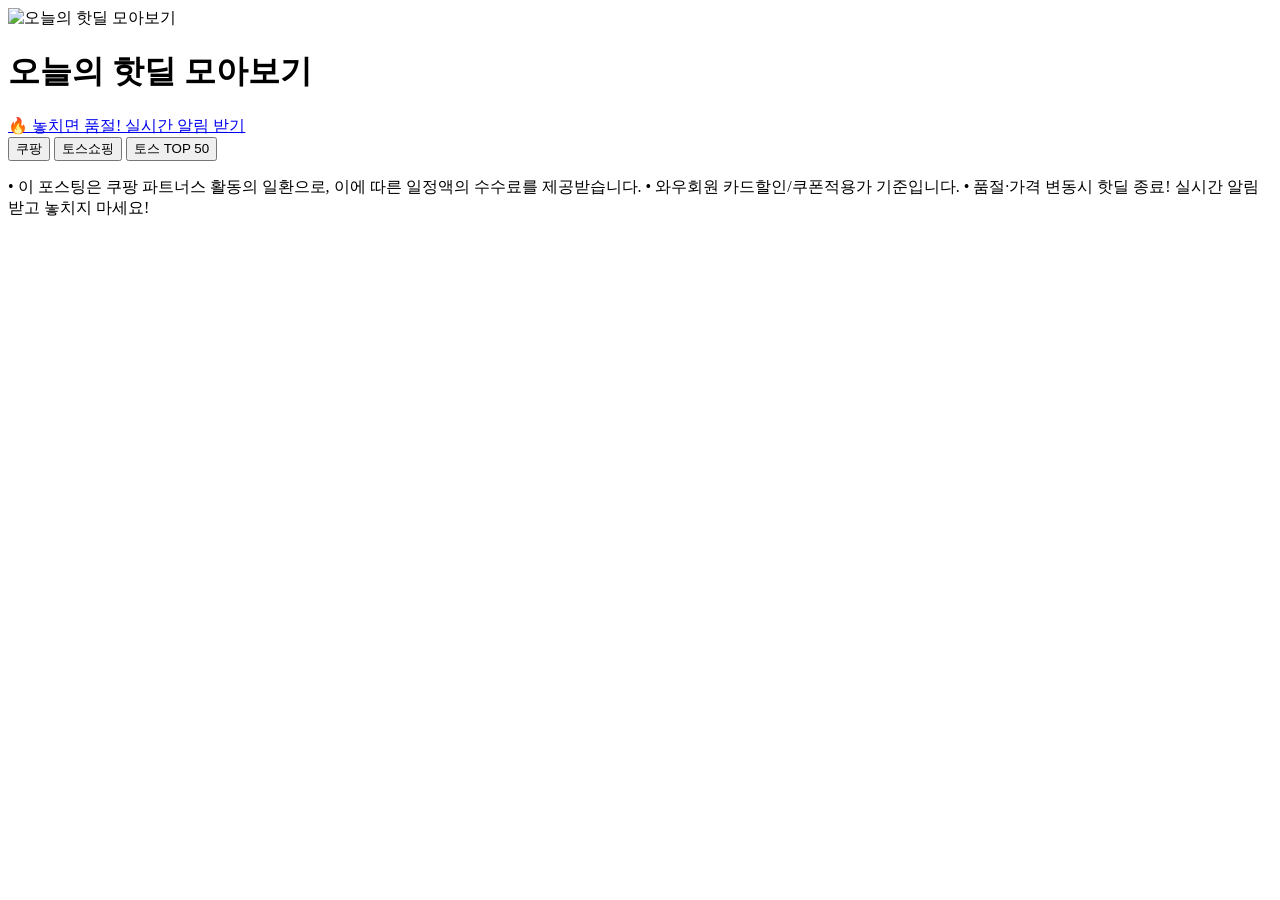
==== index.html @ 3bb95c25 "링크트리 사이트 초기 커밋" ====
<!DOCTYPE html>
<html lang="ko">
<head>
<meta charset="UTF-8" />
<meta name="viewport" content="width=device-width, initial-scale=1" />
<script>
  // 카카오톡 인앱 브라우저는 target="_blank"를 무시하고 같은 화면에서 이동시켜, 상품 링크를
  // 눌렀다 돌아오면 링크트리가 아니라 토스/쿠팡 중간 페이지가 남아있는 문제가 있음(인앱 브라우저
  // 자체의 제약, target=_blank로는 해결 불가). 카톡 안에서 열렸으면 즉시 외부 브라우저로 이동시켜
  // 우회 — 외부 브라우저에서는 상품 링크가 정상적으로 새 탭에서 열려 이 페이지가 그대로 유지됨.
  (function () {
    var ua = navigator.userAgent.toLowerCase();
    if (ua.indexOf("kakaotalk") === -1) return;
    var url = location.href;
    if (/iphone|ipad|ipod/.test(ua)) {
      location.href = "kakaotalk://web/openExternal?url=" + encodeURIComponent(url);
    } else {
      location.href = "intent://" + url.replace(/^https?:\/\//, "") + "#Intent;scheme=https;end";
    }
  })();
</script>
<title>🔥 오늘의 핫딜 모아보기 🔥</title>
<meta name="description" content="품절·가격 변동시 핫딜 종료!" />
<meta name="google-site-verification" content="6t9J30u7yTvOGZKe74WqyAVfSh2fBE6YAcp54XRtedM" />
<meta property="og:type" content="website" />
<meta property="og:title" content="🔥 오늘의 핫딜 모아보기 🔥" />
<meta property="og:description" content="품절·가격 변동시 핫딜 종료!" />
<meta property="og:url" content="https://hoootdeal.github.io/" />
<meta property="og:image" content="https://hoootdeal.github.io/images/og-image.jpg?v=3" />
<meta property="og:image:width" content="960" />
<meta property="og:image:height" content="504" />
<!-- style.css 수정 시마다 ?v= 뒤 숫자를 올려 브라우저 캐시 무효화 (별도 빌드 단계가 없는 정적 사이트라 수동 관리) -->
<link rel="stylesheet" href="style.css?v=12" />
</head>
<body>

<main>
  <div class="profile" id="profile"></div>

  <div id="openchat"></div>

  <div id="banners"></div>

  <div class="mall-tabs" id="mall-tabs"></div>
  <p class="mall-disclosure" id="mall-disclosure"></p>
  <p class="mall-updated-at" id="mall-updated-at"></p>
  <div id="products"></div>

  <p class="status" id="status" hidden>불러오는 중 문제가 발생했어요.</p>
</main>

<script>
  // 매번 다른 쿼리를 붙여 캐시를 우회한다 — GitHub Pages는 data.json에
  // `cache-control: max-age=600`을 붙이는데, 이 파일은 하루 종일 갱신되는 목록이라
  // 최대 10분 묵은 상품·랭킹이 보인다(2026-08-17: BEST50 안내 카톡을 받고 바로 연 사람에게
  // 어제 날짜가 보였다). 약 100KB짜리 한 번 더 받는 비용보다 최신성이 중요하다.
  fetch(`data.json?t=${Date.now()}`)
    .then((res) => res.json())
    .then(render)
    .catch(() => {
      document.getElementById("status").hidden = false;
    });

  // data.json의 상품명 등은 카카오톡 채팅 원문에서 그대로 파싱된 값이라(운영자가 직접
  // 입력하는 값이 아님) 악의적인 참여자가 "<img src=x onerror=...>" 같은 마크업을 상품명에
  // 섞어 넣으면 그대로 innerHTML에 꽂혀 실행될 수 있었다(저장형 XSS) — 텍스트로 렌더링하는
  // 모든 사용자 유래 필드는 이 함수로 이스케이프한다.
  function escapeHtml(str) {
    return String(str ?? "").replace(/[&<>"']/g, (c) => (
      { "&": "&amp;", "<": "&lt;", ">": "&gt;", '"': "&quot;", "'": "&#39;" }[c]
    ));
  }

  // escapeHtml()은 HTML 특수문자만 막을 뿐 href/src에 들어가는 URL 스킴(javascript: 등)은
  // 막지 못한다 — data.json 값이 전부 외부(쿠팡/토스) 스크래핑 출처라 신뢰할 수 없는 입력으로
  // 취급해야 하므로, http(s):// 또는 프로토콜-상대(//)로 시작하는 값만 통과시키고 그 외(빈
  // 문자열 포함)는 빈 문자열로 치환한다(2026-07-24 전체 프로젝트 감사 중 발견, TW90 XSS
  // 수정의 잔여 갭). href/src에 쓸 때도 escapeHtml과 함께 적용해 속성 탈출까지 방어한다.
  function sanitizeUrl(url) {
    const s = String(url ?? "").trim();
    if (/^(https?:)?\/\//i.test(s)) return s; // 절대경로/프로토콜 상대경로
    if (/^[a-zA-Z][a-zA-Z0-9+.-]*:/.test(s)) return ""; // javascript:/data: 등 위험 스킴 차단
    return s; // 스킴 없는 상대경로("images/profile.jpg" 등, 프로필 아바타 전용)는 안전하므로 허용
  }


  function formatRelativeTime(ts) {
    const diffMin = (Date.now() / 1000 - ts) / 60;
    if (diffMin < 1) return "방금";
    if (diffMin < 60) return `${Math.floor(diffMin)}분 전`;
    const diffHour = diffMin / 60;
    if (diffHour < 24) return `${Math.floor(diffHour)}시간 전`;
    return `${Math.floor(diffHour / 24)}일 전`;
  }

  // 랭킹 탭의 "갱신 시각" 한 줄용 날짜("2026.08.17"). 시:분까지 적으면 "어제 21:35"처럼
  // 지난 시각이 그대로 드러나는데, 갱신이 하루 1회라 날짜 단위 표기가 실제 갱신 주기와도 맞는다
  // (2026-08-17 사용자 확정). 상대시간을 쓰지 않는 이유는 renderMall()의 주석 참조.
  // epoch(초)를 브라우저 로컬 타임존으로 찍는다 — 방문자가 사실상 전부 국내(KST)라
  // data.json을 쓰는 서버와 같은 날짜가 된다.
  function formatSyncedAt(ts) {
    const d = new Date(ts * 1000);
    const pad = (n) => String(n).padStart(2, "0");
    return `${d.getFullYear()}.${pad(d.getMonth() + 1)}.${pad(d.getDate())}`;
  }

  function render(data) {
    if (data.theme?.accent) {
      document.documentElement.style.setProperty("--accent", data.theme.accent);
    }

    const p = data.profile ?? {};
    document.getElementById("profile").innerHTML = `
      ${
        p.avatar
          ? `<div class="profile-avatar"><img src="${escapeHtml(sanitizeUrl(p.avatar))}" alt="${escapeHtml(p.name)}" /></div>`
          : ""
      }
      <div class="profile-text">
        <h1>${escapeHtml(p.name)}${p.bio ? ` | ${escapeHtml(p.bio)}` : ""}</h1>
      </div>
    `;

    // 오픈채팅방 공지/고정메시지에만 "?src=oc"가 붙은 링크를 걸어두면, 그 채팅방 안에서
    // 들어온 방문자에게는 "이미 있는 채팅방 참여" 버튼을 다시 보여주지 않는다. 그 외
    // 경로(인스타 프로필 등)는 표식 없는 기본 URL을 쓰므로 버튼이 그대로 노출된다.
    const fromOpenChat = new URLSearchParams(location.search).get("src") === "oc";
    const oc = data.openChat ?? {};
    document.getElementById("openchat").innerHTML =
      oc.url && !fromOpenChat
        ? `
        <a class="openchat-button" href="${escapeHtml(sanitizeUrl(oc.url))}" target="_blank" rel="noopener">
          ${escapeHtml(oc.icon ?? "💬")} ${escapeHtml(oc.title ?? "오픈채팅방 참여하기")}
        </a>
      `
        : "";

    document.getElementById("banners").innerHTML = `
      <div class="banner-list">
        ${(data.banners ?? [])
          .map(
            (banner, i) => `
              <a class="banner-card banner-c${(i % 3) + 1}" href="${escapeHtml(sanitizeUrl(banner.url))}" target="_blank" rel="noopener">
                <strong>${escapeHtml(banner.title)}</strong>
                <small>${escapeHtml(banner.description)}</small>
              </a>
            `
          )
          .join("")}
      </div>
    `;

    const malls = data.malls ?? [];

    // ?mall=toss 같은 쿼리 파라미터로 특정 몰 탭을 바로 열 수 있게 함(탭별 공유 링크 지원).
    // 파라미터 값은 화면에 그리지 않고 malls 배열의 id와 정확히 일치하는지 찾는 용도로만 쓰므로
    // 렌더링 경로로 노출되지 않는다. 일치하는 게 없으면 기존처럼 malls[0]로 폴백.
    const requestedMallId = new URLSearchParams(location.search).get("mall");
    const initialMall = malls.find((m) => m.id === requestedMallId) ?? malls[0];

    document.getElementById("mall-tabs").innerHTML = malls
      .map(
        (mall) => `
          <button class="mall-tab-btn${mall === initialMall ? " active" : ""}" data-mall="${escapeHtml(mall.id)}">
            ${escapeHtml(mall.name)}
          </button>
        `
      )
      .join("");

    document.getElementById("mall-tabs").addEventListener("click", (e) => {
      const btn = e.target.closest(".mall-tab-btn");
      if (!btn) return;
      document
        .querySelectorAll(".mall-tab-btn")
        .forEach((b) => b.classList.toggle("active", b === btn));
      renderMall(malls.find((m) => m.id === btn.dataset.mall));
    });

    function renderMall(mall) {
      if (!mall) return;
      document.getElementById("mall-disclosure").textContent = mall.disclosure ?? "";

      // 랭킹 탭(BEST50)은 카드마다 상대시간 배지를 붙이지 않고(아래) 목록 위에 마지막 갱신
      // 시각 한 줄만 둔다. 카드 배지가 쓰던 `_ts`는 "그 상품이 랭킹에 처음 진입한 시각"이라
      // 순위와 무관한 값이고, 오래 랭킹에 머문 인기 상품일수록 "6일 전"으로 낡아 보여
      // 실시간 랭킹이 아닌 것처럼 읽혔다. 갱신 시각은 매 사이클 새로 찍히는
      // `_last_synced_ts`의 최댓값 — 같은 사이클에서 쓰인 값이라 사실상 전부 동일하지만,
      // 이전 사이클 잔여 항목이 섞여도 "가장 최근 갱신"이 나오도록 최댓값을 쓴다.
      const syncedTs = (mall.products ?? []).reduce(
        (max, p) =>
          p._rank != null && typeof p._last_synced_ts === "number"
            ? Math.max(max, p._last_synced_ts)
            : max,
        0
      );
      document.getElementById("mall-updated-at").textContent =
        syncedTs > 0 ? `🕒 ${formatSyncedAt(syncedTs)} 기준` : "";

      // 2단 카드 격자가 아니라 1열 리스트로 그린다(2026-08-17 개편) — 상품명이
      // "산해직송 파김치, 1kg, 1개"처럼 긴 식품·생활용품 위주라 격자에서는 늘 잘렸다.
      // 행 전체가 링크다(격자에선 이미지만 링크였다) — 리스트에서는 이름·가격까지
      // 눌러지는 게 자연스럽고 모바일 탭 타깃도 커진다.
      document.getElementById("products").innerHTML = `
        <div class="products-list">
          ${(mall.products ?? [])
            .map((product) => {
              // 순위 숫자는 랭킹 탭(_rank 보유)에만 붙는다 — 카톡 발행분 탭에는 순위 개념이 없다.
              // 숫자로 강제 변환하고 **1 이상**만 통과시킨다: data.json은 외부(토스) 응답에서
              // 온 값이라 문자열("3")·이상값("abc")·0·음수가 들어올 수 있는데, 그대로 그리면
              // "0위" 행이 생기고 `rank <= 3` 판정에도 걸려 1~3위 강조까지 받는다.
              const rank = Number(product._rank);
              const hasRank = Number.isFinite(rank) && rank >= 1;
              // sanitizeUrl()이 막은 URL은 빈 문자열이 된다. 그걸 그대로 href에 넣으면
              // "현재 페이지로 이동"하는 링크가 되는데, 행 전체가 링크인 지금 구조에서는
              // 오탭 한 번에 페이지가 새로고침된다 — href 자체를 빼서 클릭되지 않게 한다.
              const href = sanitizeUrl(product.url);
              // 빈 src는 브라우저가 문서 URL을 이미지로 요청하게 만든다(HTML을 이미지로
              // 받아 깨진 그림 + 불필요한 요청). 파이프라인이 쓰는 것과 같은 플레이스홀더로 대체.
              const image = sanitizeUrl(product.image) || "images/placeholder.svg";
              return `
              <a class="product-row${hasRank && rank <= 3 ? " product-row-top" : ""}"
                 ${href ? `href="${escapeHtml(href)}" target="_blank" rel="noopener"` : ""}>
                ${hasRank ? `<span class="product-rank">${rank}</span>` : ""}
                <img src="${escapeHtml(image)}" alt="" loading="lazy" referrerpolicy="no-referrer" />
                <span class="product-info">
                  <span class="product-name">${escapeHtml(product.name)}</span>
                  <span class="product-price-row">
                    ${
                      product.discount_rate != null
                        ? `<span class="product-discount">${escapeHtml(product.discount_rate)}%</span>`
                        : ""
                    }
                    <span class="product-price">${escapeHtml(product.price)}</span>
                    ${
                      // 랭킹 항목(_rank 보유)은 제외 — 여기 쓰이는 `_ts`가 랭킹 진입 시각이라
                      // 순위와 무관하고, 대신 목록 위 갱신 일자 한 줄로 대체했다(위 주석 참조).
                      product._rank == null && product.priceAt
                        ? `<span class="product-price-at">${formatRelativeTime(product._ts)}</span>`
                        : ""
                    }
                  </span>
                </span>
              </a>
            `;
            })
            .join("")}
        </div>
      `;
    }

    renderMall(initialMall);
  }
</script>

</body>
</html>
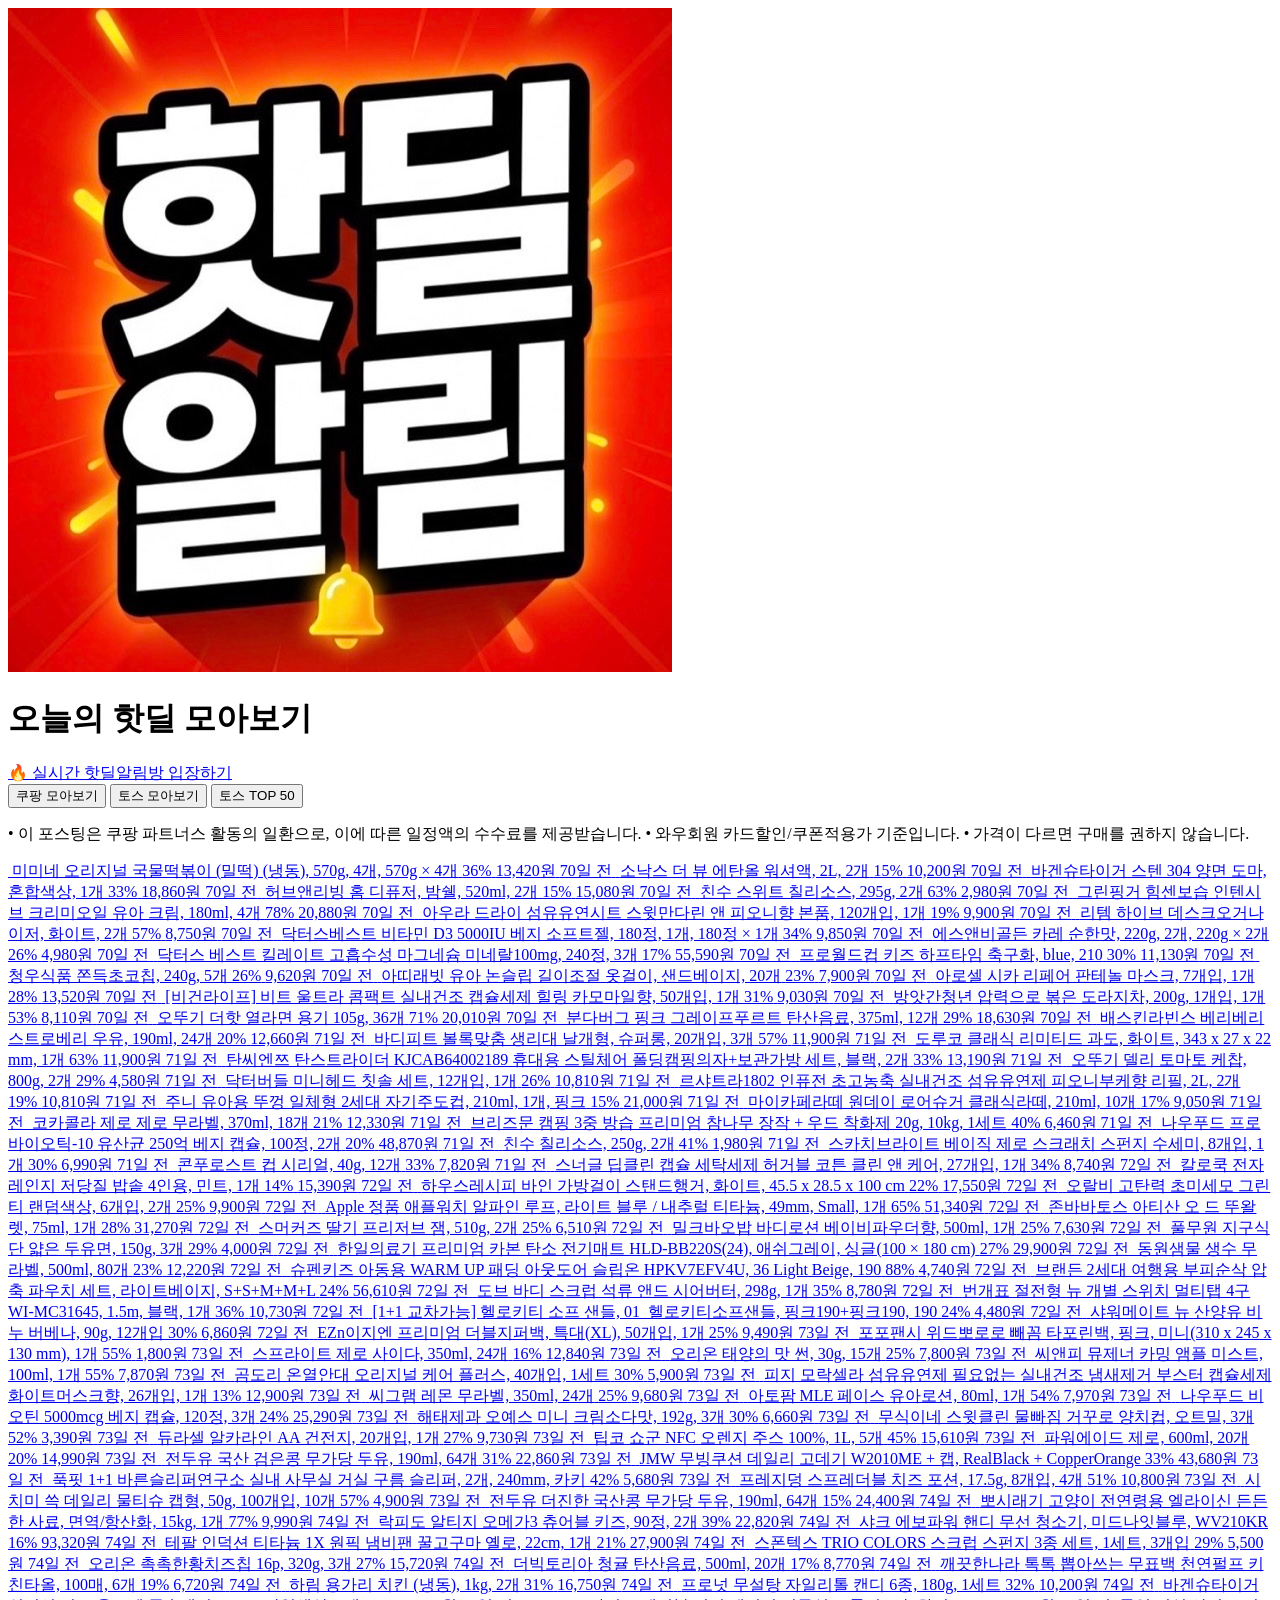
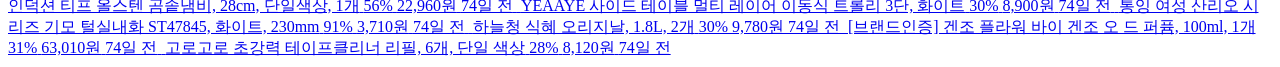
==== commit 79981e50: "토스 링크는 같은 탭에서 열기 — 앱 전환 후 빈 탭(about:blank) 남는 문제 Co-Authored-By: Claude Opus 5.5 <noreply@anthropic." ====
--- a/index.html
+++ b/index.html
@@ -83,6 +83,12 @@
     return s; // 스킴 없는 상대경로("images/profile.jpg" 등, 프로필 아바타 전용)는 안전하므로 허용
   }
 
+  // 토스 링크는 토스 앱으로 넘어가는데, 새 탭에서 열면 앱으로 넘어간 뒤 빈 탭(about:blank)이
+  // 남아 돌아왔을 때 링크트리가 아니라 빈 화면이 보인다 — 토스만 지금 탭에서 연다.
+  function isTossUrl(url) {
+    return /^https:\/\/([a-z0-9-]+\.)*toss\.(im|shopping)\//i.test(String(url ?? ""));
+  }
+
 
   function formatRelativeTime(ts) {
     const diffMin = (Date.now() / 1000 - ts) / 60;
@@ -220,7 +226,7 @@
               const image = sanitizeUrl(product.image) || "images/placeholder.svg";
               return `
               <a class="product-row${hasRank && rank <= 3 ? " product-row-top" : ""}"
-                 ${href ? `href="${escapeHtml(href)}" target="_blank" rel="noopener"` : ""}>
+                 ${href ? `href="${escapeHtml(href)}"${isTossUrl(href) ? "" : ` target="_blank" rel="noopener"`}` : ""}>
                 ${hasRank ? `<span class="product-rank">${rank}</span>` : ""}
                 <img src="${escapeHtml(image)}" alt="" loading="lazy" referrerpolicy="no-referrer" />
                 <span class="product-info">
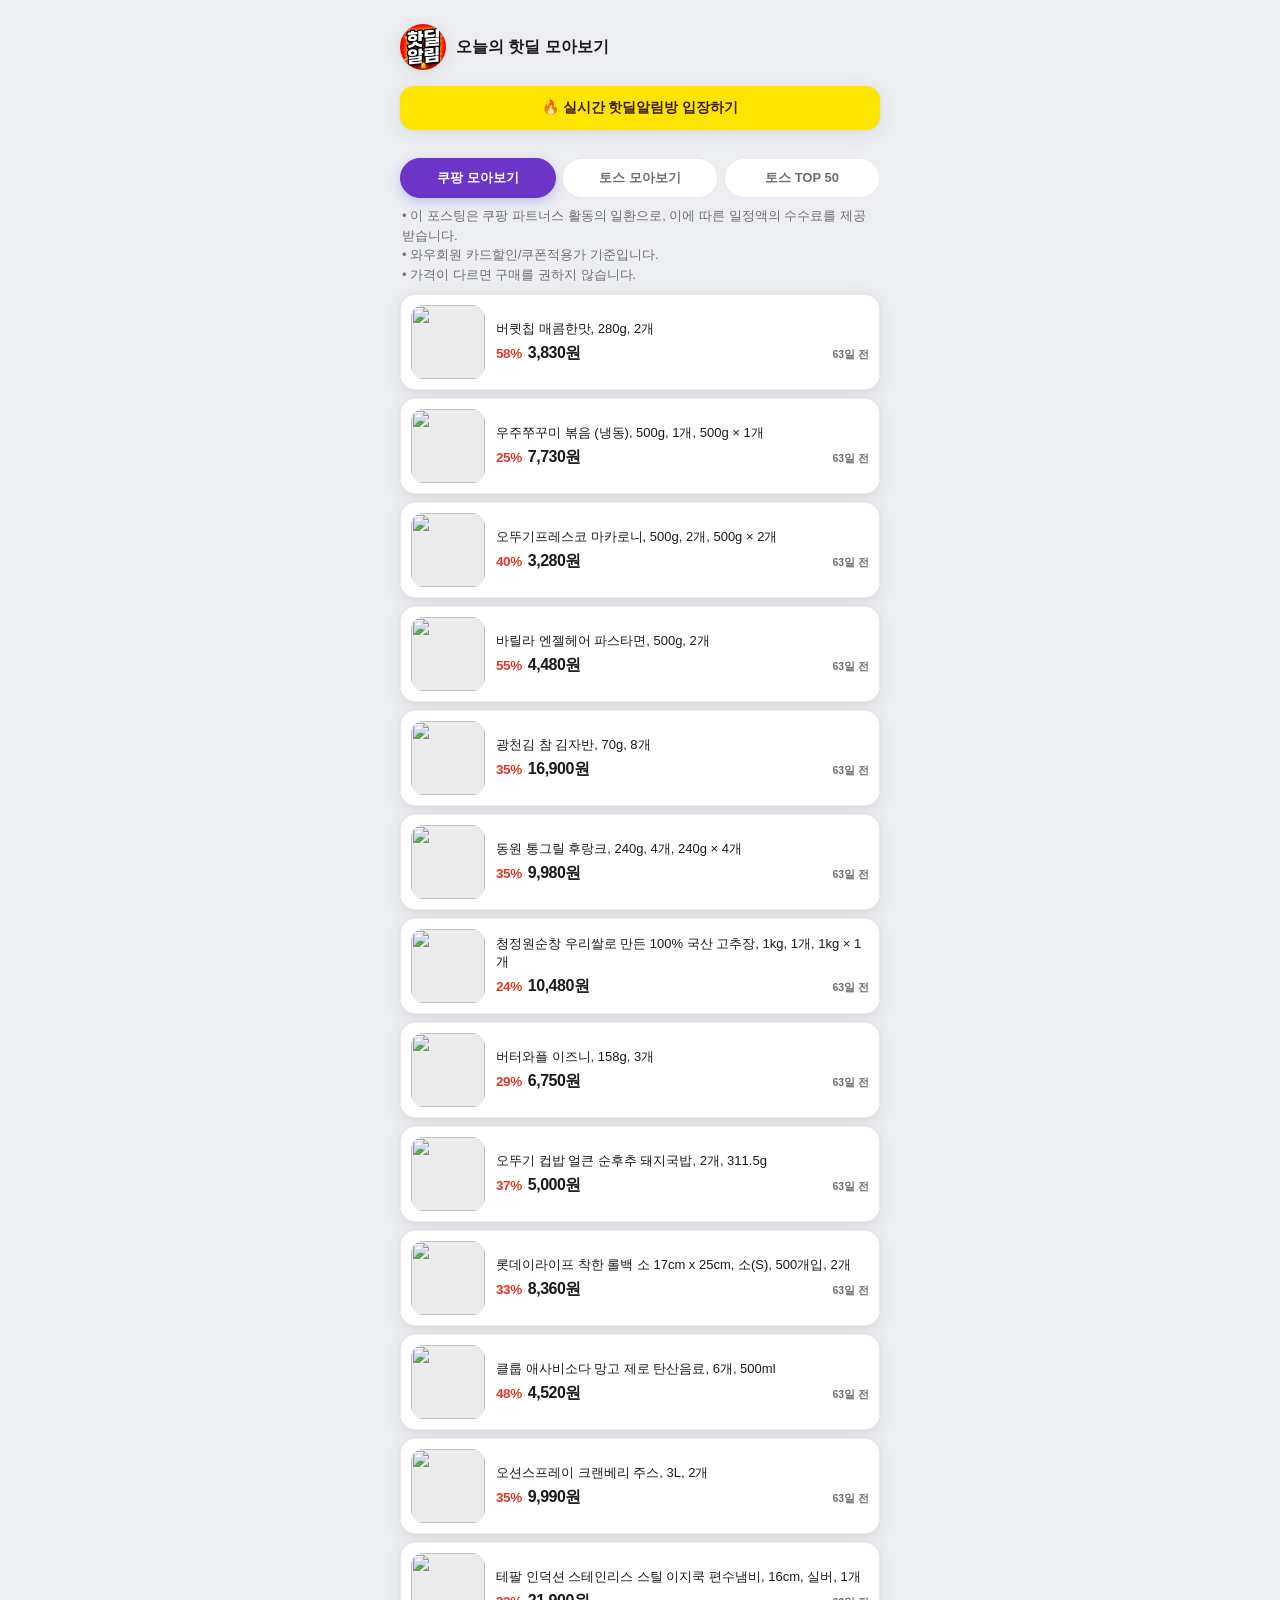
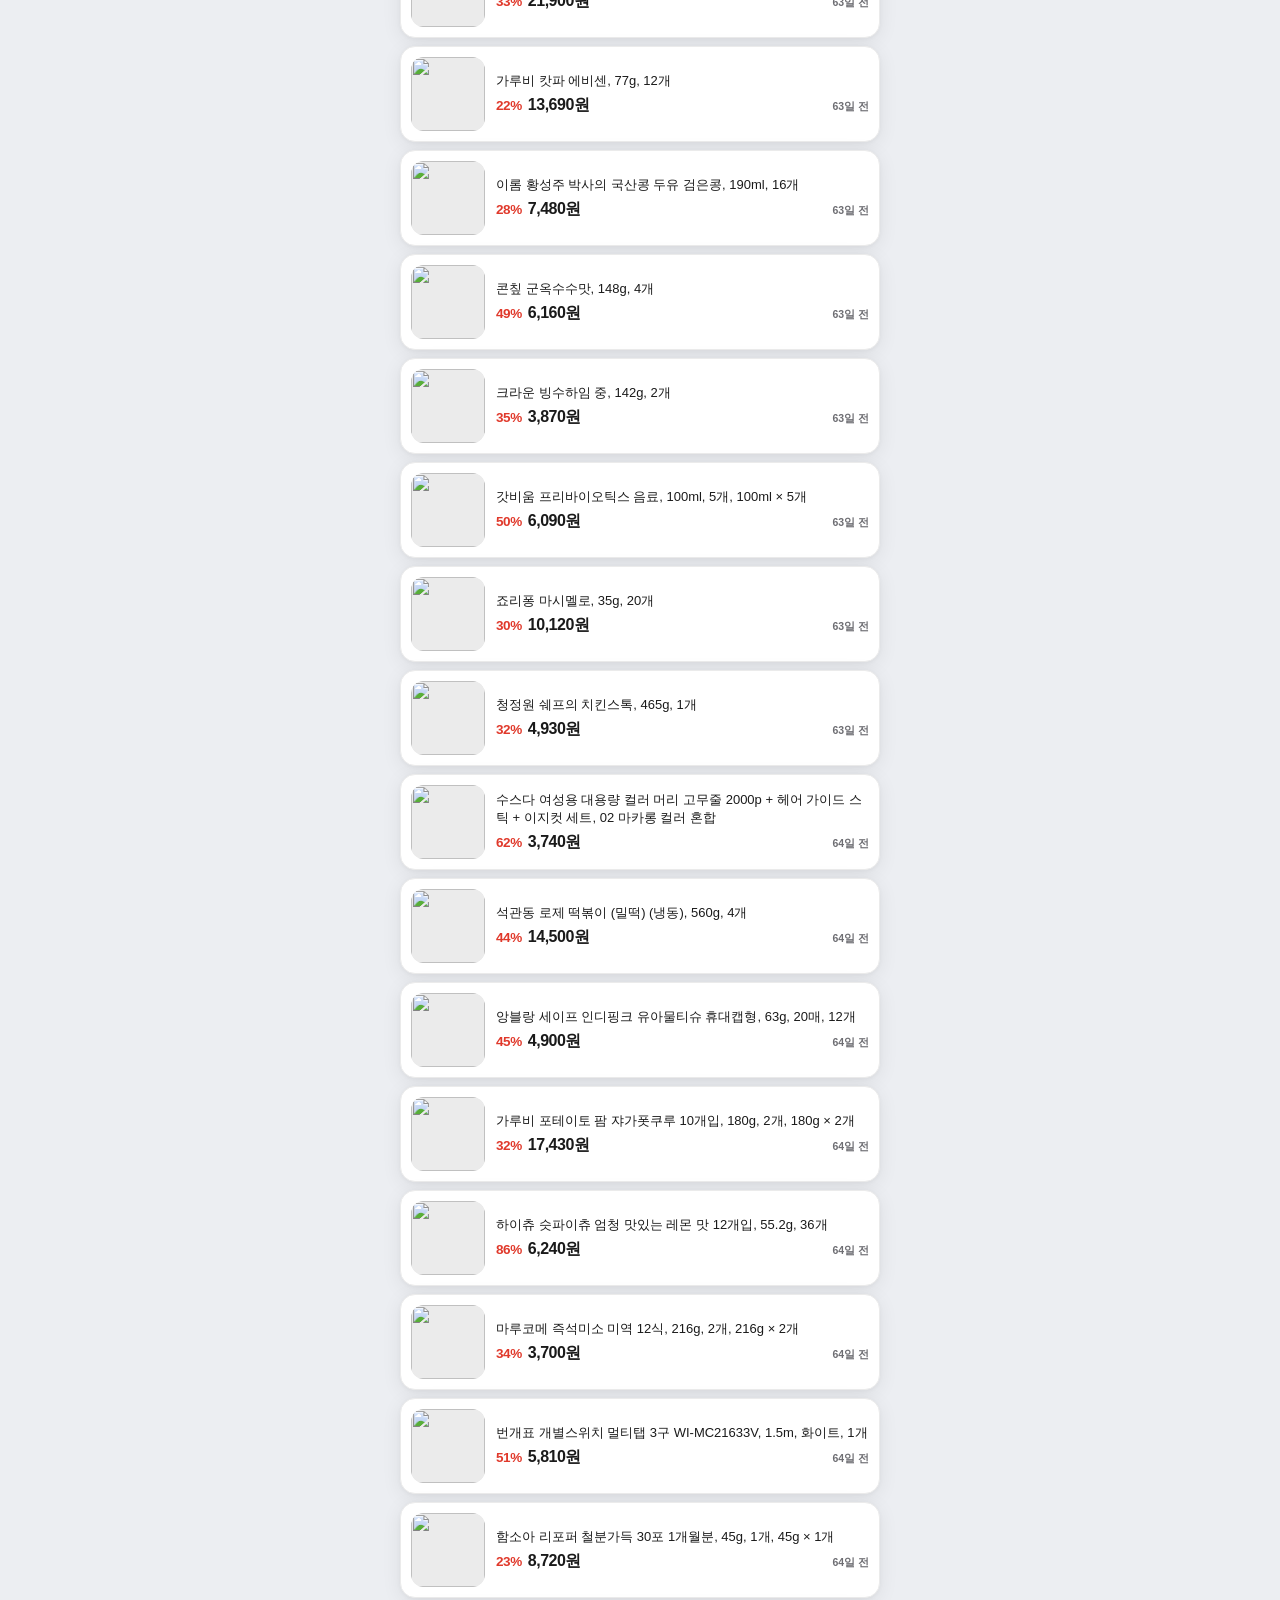
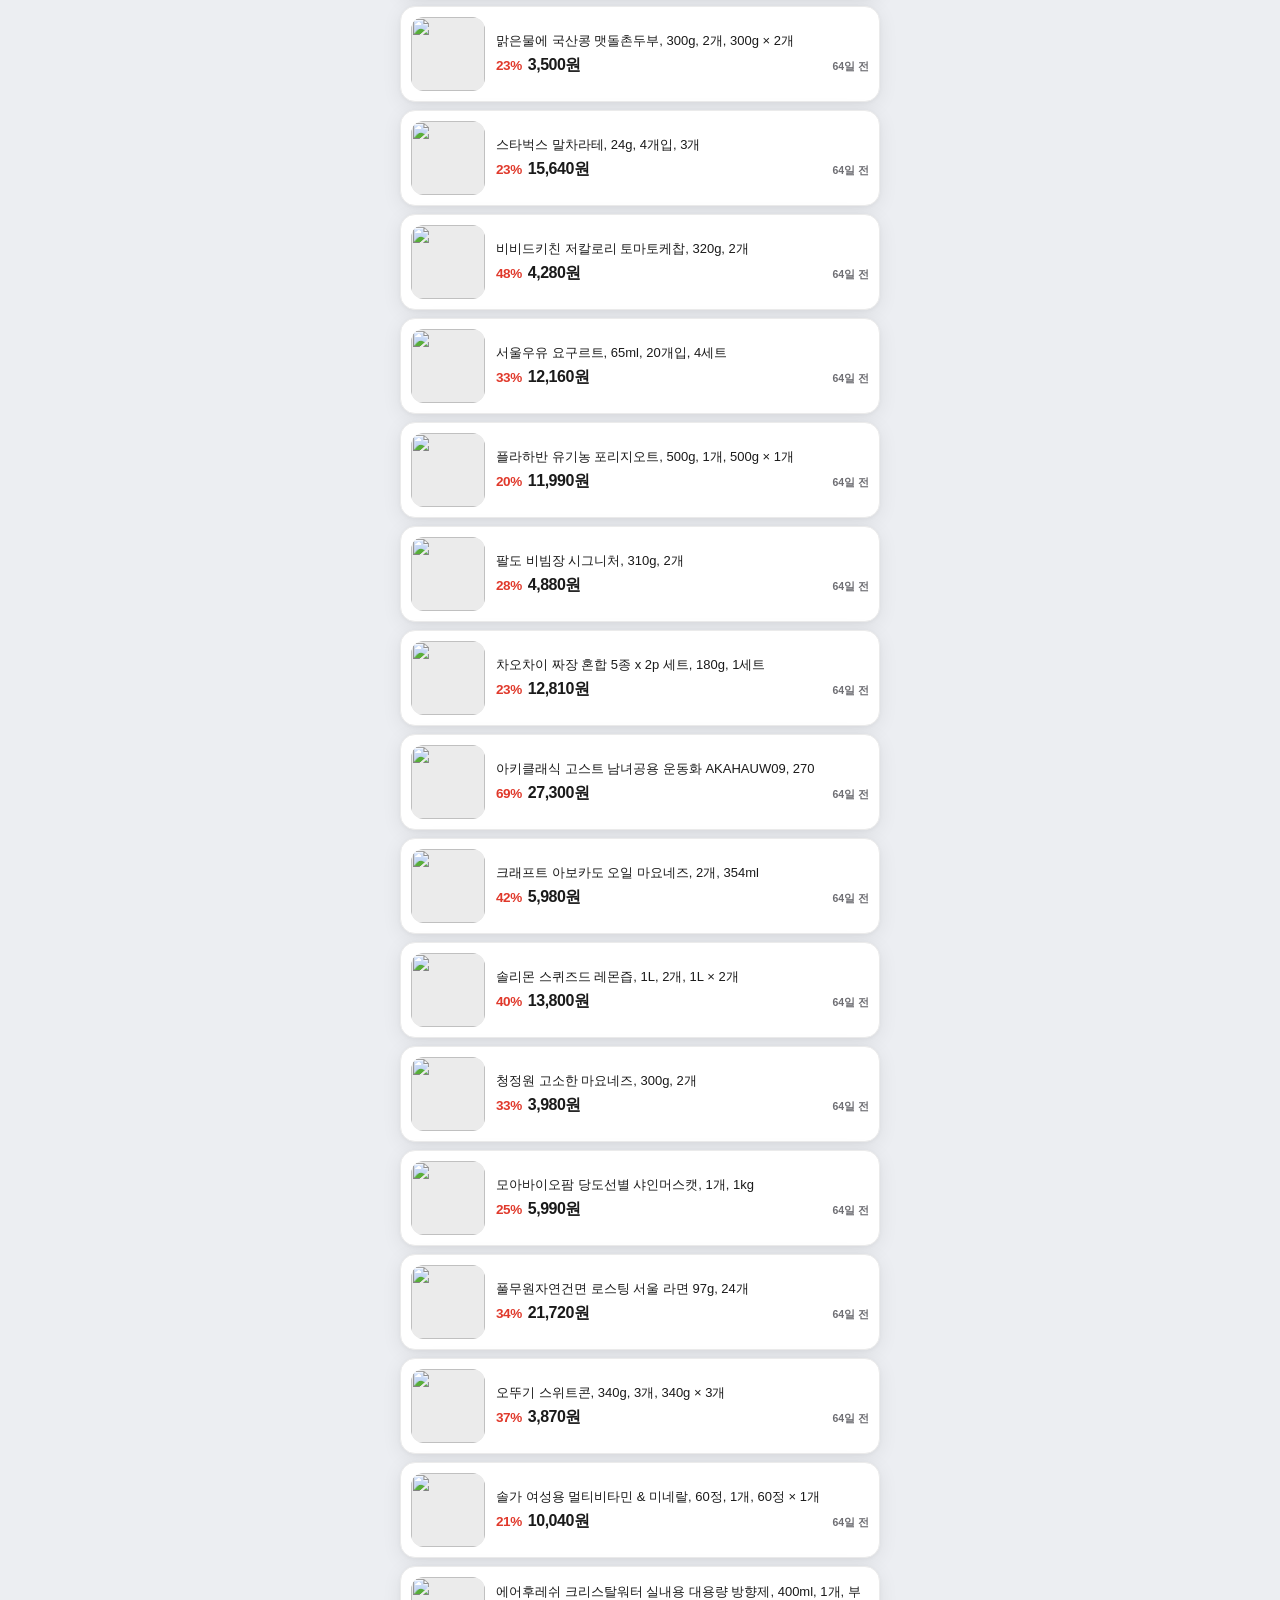
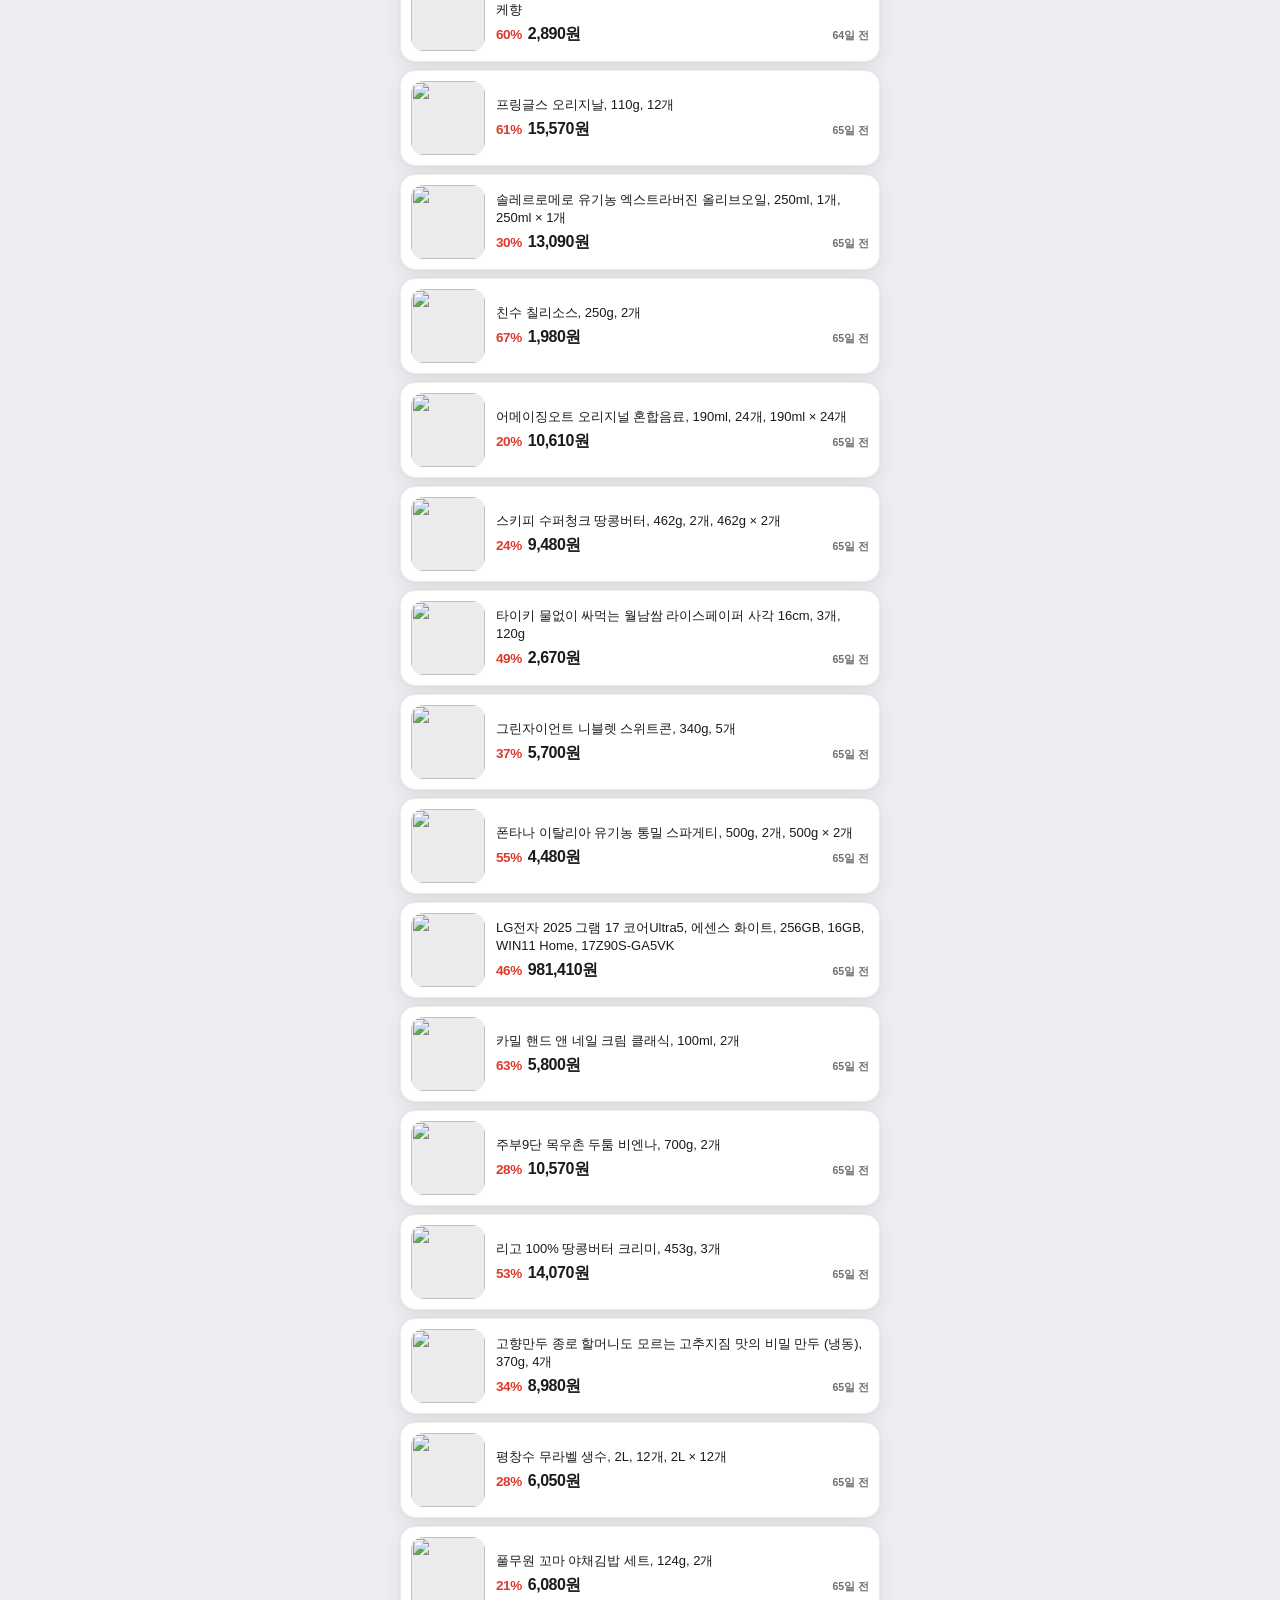
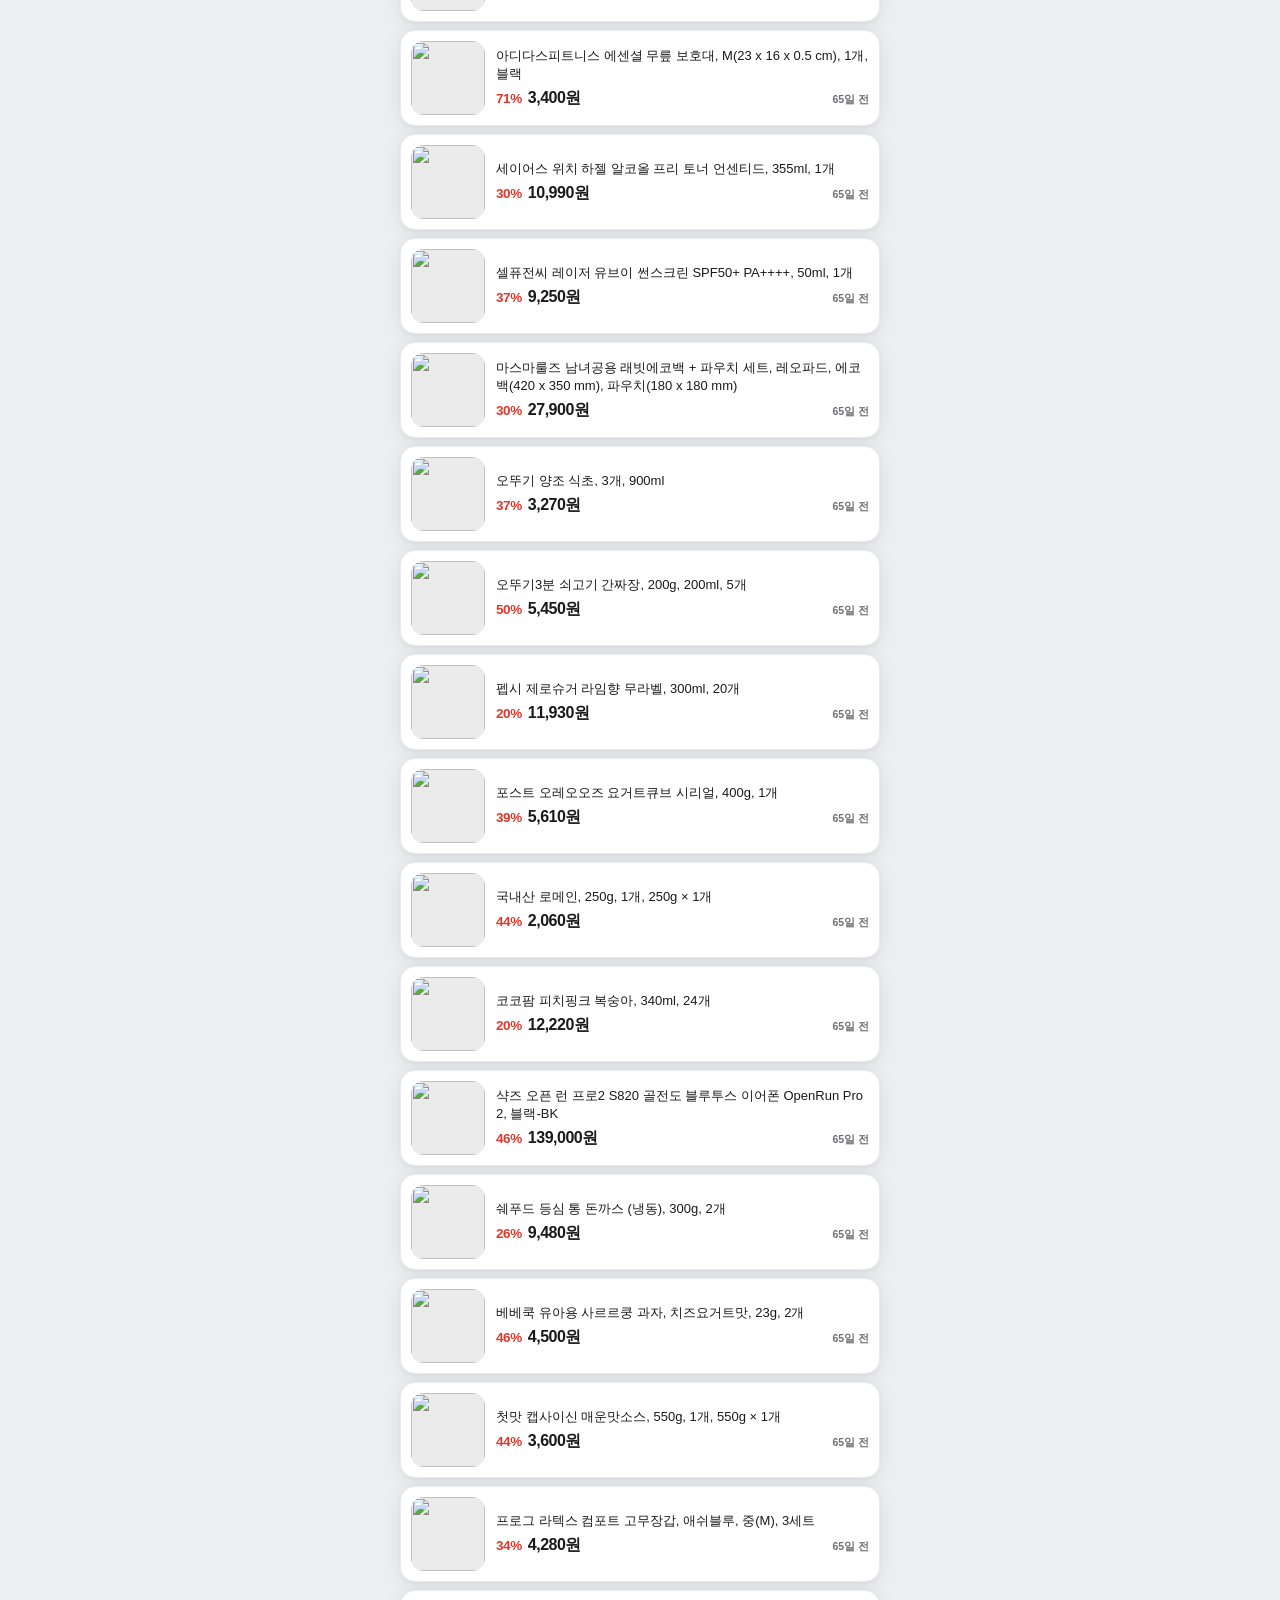
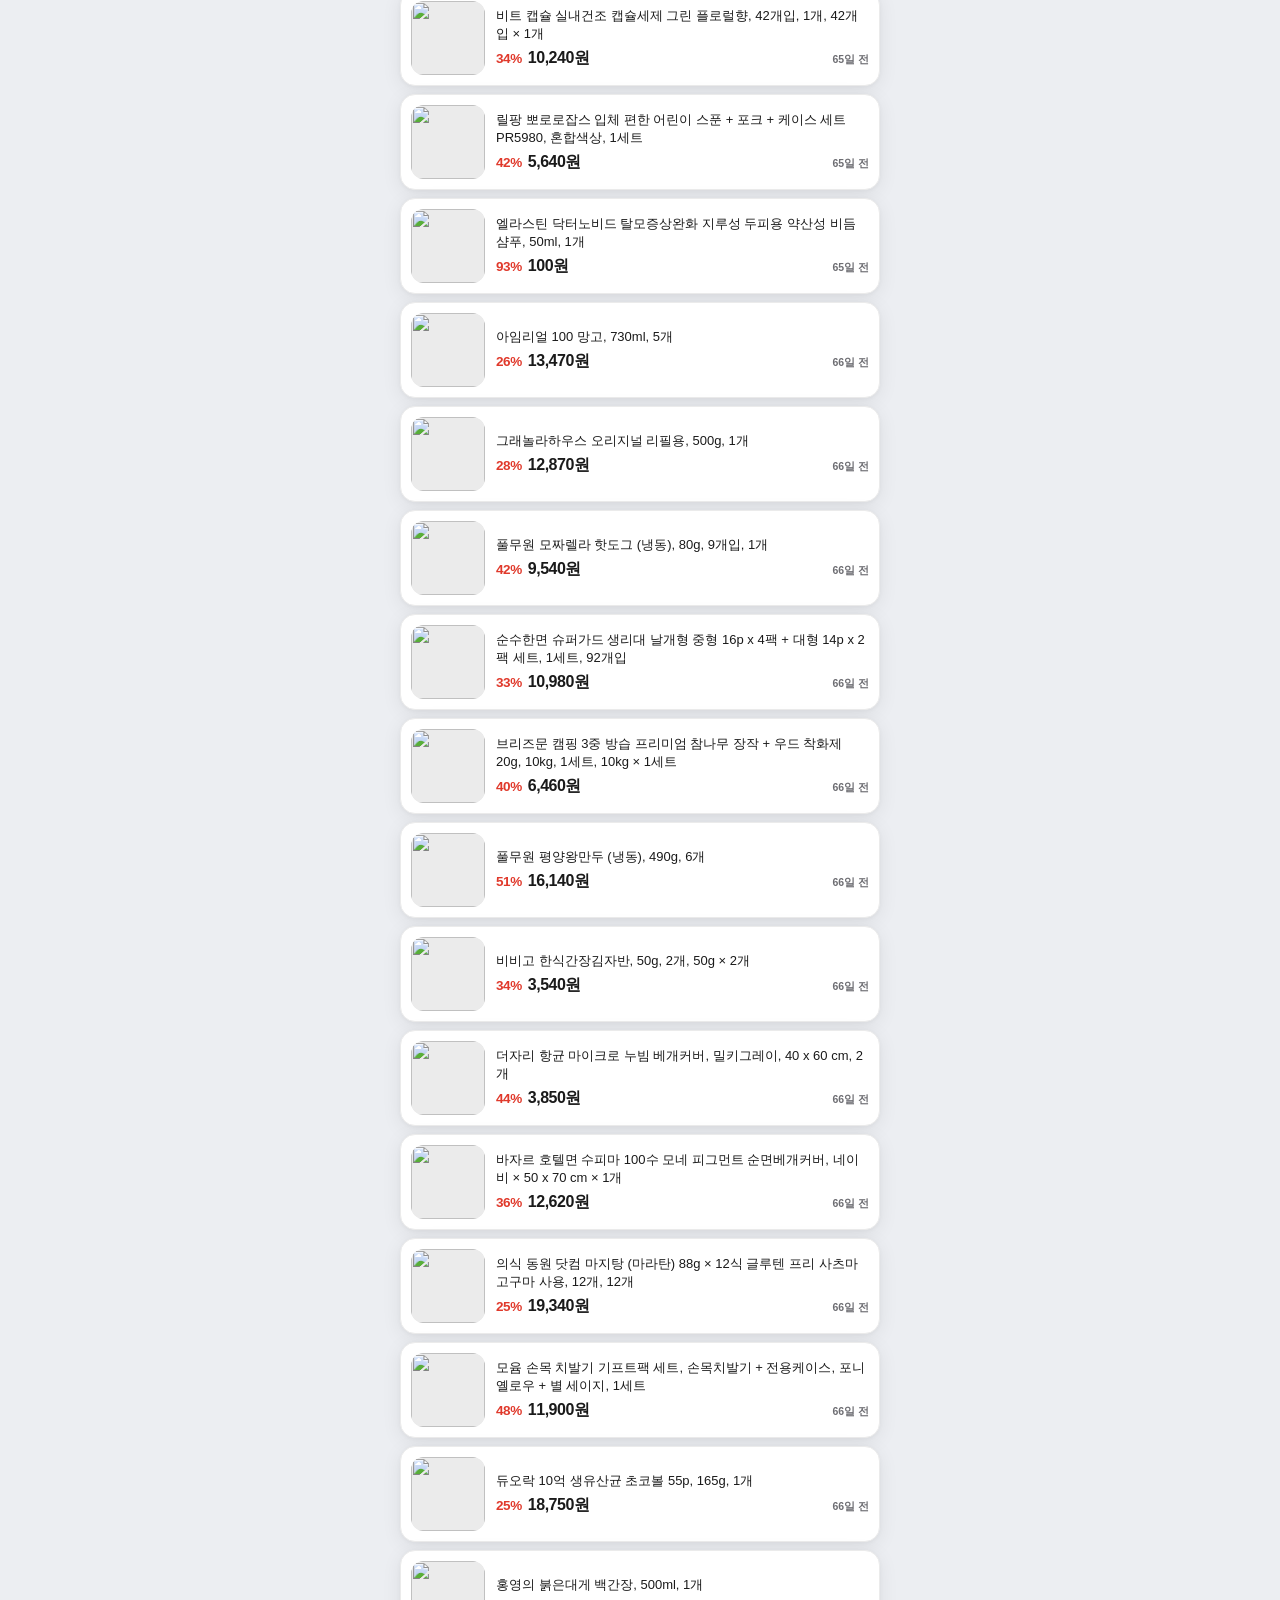
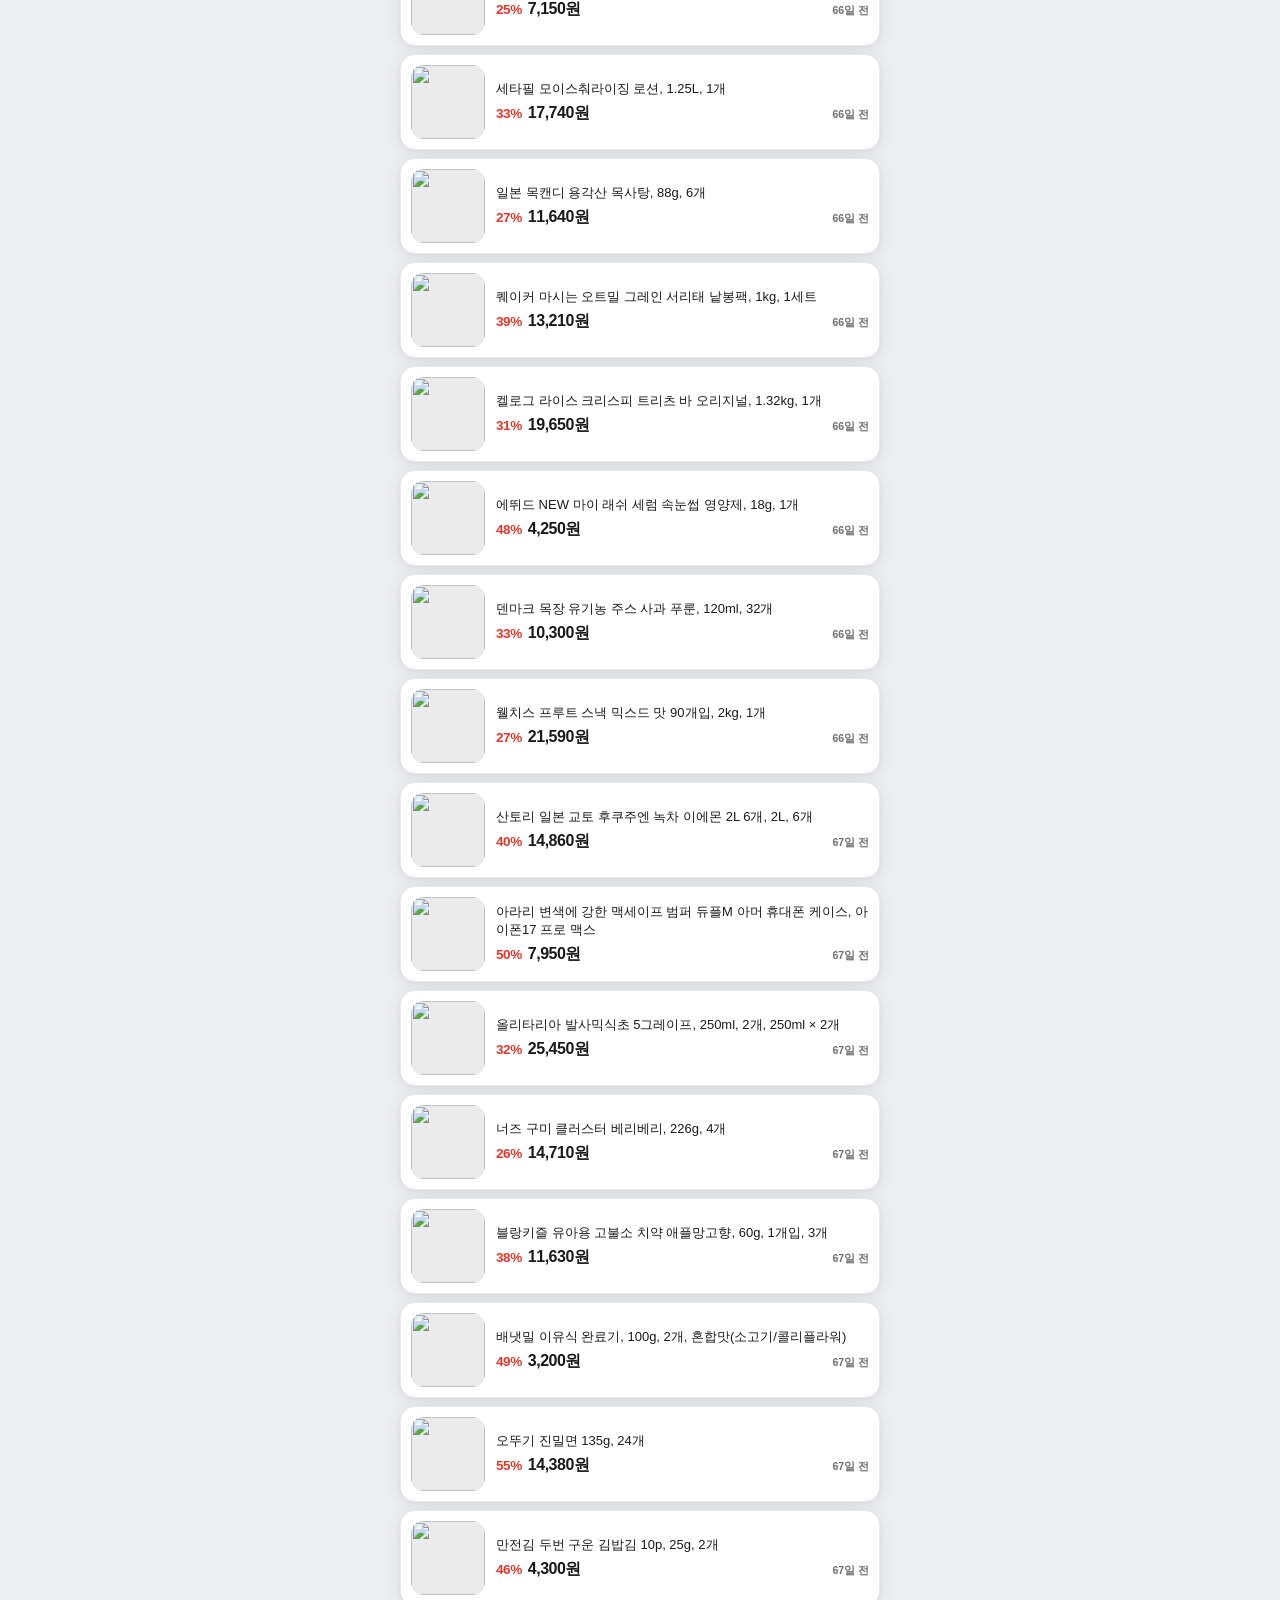
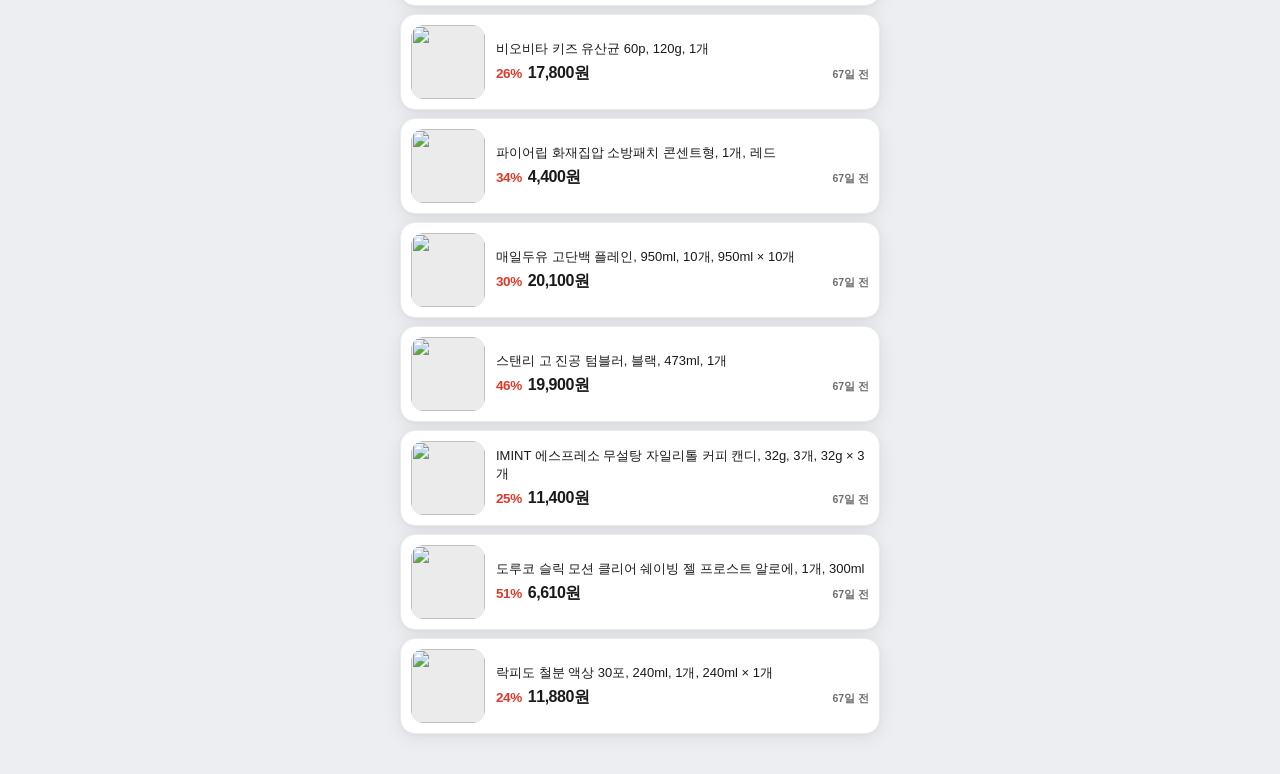
==== commit edf45464: "TX358: 품절 상품 썸네일 표시(A안) — 오늘 판정분만 반투명 막 + '품절' Co-Authored-By: Claude Opus 5.5 <noreply@anthropic.co" ====
--- a/index.html
+++ b/index.html
@@ -90,6 +90,16 @@
   }
 
 
+  // 품절(하루 판매 수량 소진)은 00시에 다시 풀린다 — **오늘(한국 시각) 판정한 것만** 품절로 그린다(TX358).
+  // 판정 시각(_sold_at)이 없거나 어제 것이면 표시하지 않는다(모르면 품절로 두지 않는다).
+  function kstDay(ms) {
+    return new Date(ms + 9 * 3600 * 1000).toISOString().slice(0, 10);
+  }
+  function isSoldToday(product) {
+    return product.sold_out === true && typeof product._sold_at === "number"
+      && kstDay(product._sold_at * 1000) === kstDay(Date.now());
+  }
+
   function formatRelativeTime(ts) {
     const diffMin = (Date.now() / 1000 - ts) / 60;
     if (diffMin < 1) return "방금";
@@ -181,6 +191,13 @@
         .querySelectorAll(".mall-tab-btn")
         .forEach((b) => b.classList.toggle("active", b === btn));
       renderMall(malls.find((m) => m.id === btn.dataset.mall));
+      // 고른 탭을 주소(?mall=)에 남긴다 — 토스 링크는 같은 탭에서 열리므로, 뒤로가기로 돌아올 때
+      // 페이지가 새로 로드돼도 보던 탭이 유지된다. 다른 파라미터(?src=oc 등)는 그대로 둔다.
+      try {
+        const u = new URL(location.href);
+        u.searchParams.set("mall", btn.dataset.mall);
+        history.replaceState(history.state, "", u);
+      } catch (_) {}
     });
 
     function renderMall(mall) {
@@ -225,10 +242,10 @@
               // 받아 깨진 그림 + 불필요한 요청). 파이프라인이 쓰는 것과 같은 플레이스홀더로 대체.
               const image = sanitizeUrl(product.image) || "images/placeholder.svg";
               return `
-              <a class="product-row${hasRank && rank <= 3 ? " product-row-top" : ""}"
+              <a class="product-row${hasRank && rank <= 3 ? " product-row-top" : ""}${isSoldToday(product) ? " product-sold" : ""}"
                  ${href ? `href="${escapeHtml(href)}"${isTossUrl(href) ? "" : ` target="_blank" rel="noopener"`}` : ""}>
                 ${hasRank ? `<span class="product-rank">${rank}</span>` : ""}
-                <img src="${escapeHtml(image)}" alt="" loading="lazy" referrerpolicy="no-referrer" />
+                <span class="product-thumb"><img src="${escapeHtml(image)}" alt="" loading="lazy" referrerpolicy="no-referrer" /></span>
                 <span class="product-info">
                   <span class="product-name">${escapeHtml(product.name)}</span>
                   <span class="product-price-row">
--- a/style.css
+++ b/style.css
@@ -0,0 +1,408 @@
+:root {
+  --accent: #6c5ce7;
+  --accent-light: #9b59f5;
+  --accent-bg: #f0e8ff;
+  --yellow: #fee500;
+  --yellow-text: #3c1e1e;
+  --bg: #eceef2;
+  --card-bg: #ffffff;
+  --text: #1a1a1a;
+  --text-muted: #6e6e73;
+  --border: #ebebeb;
+  --card-shadow: 0 4px 20px rgba(0, 0, 0, 0.07), 0 1px 4px rgba(0, 0, 0, 0.04);
+  --banner-c1: #d97706;
+  --banner-c2: #0d9488;
+  --banner-c3: #db2777;
+  /* 가격은 theme.accent(브랜드색, 상품마다 달라질 수 있음)에 기대지 않고 --text를 그대로
+     써서 라이트/다크 어디서나 항상 고대비를 보장한다 — 할인율만 별도 강조색(--discount)을
+     쓴다. 라이트/다크 각각 배경 대비가 확보된 색을 별도로 지정(단일 색으로는 두 배경 모두
+     만족 못 함, 예: theme.accent #6B35C8는 어두운 카드 배경에서 거의 안 보였음) */
+  --discount: #e0392b;
+  /* BEST50 1~3위 행의 틴트와 4위 이하 순위 숫자 색. 상품 사진 위가 아니라 카드 면 위에
+     얹히는 값이라(구 배지와 다른 점) 테마별로 따로 잡는다 — 다크에서 라이트 틴트를 쓰면
+     흰 판이 되고, 라이트에서 다크 틴트를 쓰면 행 하나만 검게 뜬다. */
+  --rank-tint: #f4eeff;
+  --rank-tint-border: #ddd0f7;
+  --rank-dim: #a6a6ae;
+}
+
+@media (prefers-color-scheme: dark) {
+  :root {
+    --accent-bg: #2a2140;
+    --bg: #0e0e10;
+    --card-bg: #1c1c1e;
+    --text: #f5f5f7;
+    --text-muted: #a1a1a6;
+    --border: #2c2c2e;
+    --card-shadow: 0 4px 20px rgba(0, 0, 0, 0.35), 0 1px 4px rgba(0, 0, 0, 0.2);
+    --discount: #ff6b5e;
+    --rank-tint: #241b3b;
+    --rank-tint-border: #3d2f63;
+    --rank-dim: #7c7d88;
+  }
+}
+
+* {
+  box-sizing: border-box;
+}
+
+body {
+  margin: 0;
+  min-height: 100vh;
+  background: var(--bg);
+  color: var(--text);
+  font-family: -apple-system, BlinkMacSystemFont, "Apple SD Gothic Neo", "Segoe UI", Pretendard,
+    "Noto Sans KR", sans-serif;
+  display: flex;
+  justify-content: center;
+  padding: 24px 16px 40px;
+}
+
+main {
+  width: 100%;
+  max-width: 480px;
+}
+
+.profile {
+  display: flex;
+  align-items: center;
+  gap: 10px;
+  text-align: left;
+  margin-bottom: 16px;
+}
+
+.profile-avatar {
+  width: 46px;
+  height: 46px;
+  flex-shrink: 0;
+  border-radius: 50%;
+  overflow: hidden;
+  box-shadow: var(--card-shadow);
+}
+
+.profile-avatar img {
+  width: 100%;
+  height: 100%;
+  object-fit: cover;
+  display: block;
+}
+
+.profile-text {
+  flex: 1;
+  min-width: 0;
+}
+
+.profile h1 {
+  font-size: 16px;
+  margin: 0;
+  font-weight: 700;
+  white-space: nowrap;
+  overflow: hidden;
+  text-overflow: ellipsis;
+}
+
+@keyframes cta-breathe {
+  0%,
+  100% {
+    box-shadow: 0 0 0 0 rgba(254, 229, 0, 0.55);
+  }
+  60% {
+    box-shadow: 0 0 0 6px rgba(254, 229, 0, 0);
+  }
+}
+
+.openchat-button {
+  display: flex;
+  align-items: center;
+  justify-content: center;
+  gap: 6px;
+  padding: 13px;
+  margin-bottom: 12px;
+  background: var(--yellow);
+  color: var(--yellow-text);
+  font-size: 14px;
+  font-weight: 700;
+  border-radius: 14px;
+  text-decoration: none;
+  box-shadow: var(--card-shadow);
+  transition: transform 0.15s ease;
+  animation: cta-breathe 2.2s ease-out infinite;
+}
+
+.openchat-button:hover {
+  transform: translateY(-2px);
+}
+
+.banner-list {
+  display: flex;
+  flex-direction: column;
+  gap: 8px;
+  margin-bottom: 16px;
+}
+
+.banner-card {
+  display: block;
+  padding: 10px 14px;
+  background: var(--card-bg);
+  border-radius: 14px;
+  box-shadow: var(--card-shadow);
+  border: 1px solid var(--border);
+  text-decoration: none;
+  color: var(--text);
+  border-left: 4px solid var(--accent);
+  transition: transform 0.15s ease;
+}
+
+.banner-card.banner-c1 {
+  border-left-color: var(--banner-c1);
+}
+
+.banner-card.banner-c2 {
+  border-left-color: var(--banner-c2);
+}
+
+.banner-card.banner-c3 {
+  border-left-color: var(--banner-c3);
+}
+
+.banner-card:hover {
+  transform: translateY(-2px);
+}
+
+.banner-card strong {
+  display: block;
+  font-size: 13px;
+  font-weight: 700;
+  white-space: nowrap;
+  overflow: hidden;
+  text-overflow: ellipsis;
+}
+
+.banner-card small {
+  display: block;
+  color: var(--text-muted);
+  font-size: 11px;
+  margin-top: 2px;
+  white-space: nowrap;
+  overflow: hidden;
+  text-overflow: ellipsis;
+}
+
+/* 탭은 3개를 균등 분할해 화면 폭을 꽉 채운다(2026-08-17) — 탭 전환이 이 페이지의 주요
+   동작이라 좌측에 몰려 있는 것보다 폭을 다 쓰는 편이 그 사실을 드러낸다. 탭이 늘어나면
+   각 탭이 좁아질 뿐 넘치지 않는다(flex: 1 + 최소 폭 없음). */
+.mall-tabs {
+  display: flex;
+  gap: 6px;
+  margin: 12px 0 0;
+}
+
+.mall-tab-btn {
+  flex: 1;
+  min-height: 40px;
+  padding: 0 6px;
+  display: inline-flex;
+  align-items: center;
+  justify-content: center;
+  font-size: 13px;
+  font-weight: 700;
+  color: var(--text-muted);
+  background: var(--card-bg);
+  border: 1.5px solid var(--border);
+  border-radius: 20px;
+  cursor: pointer;
+  white-space: nowrap;
+  font-family: inherit;
+  transition: all 0.15s ease;
+}
+
+.mall-tab-btn:active {
+  transform: scale(0.97);
+}
+
+.mall-tab-btn.active {
+  color: #fff;
+  background: var(--accent);
+  border-color: var(--accent);
+  box-shadow: 0 4px 12px rgba(108, 92, 231, 0.3);
+}
+
+.mall-disclosure {
+  font-size: 13px;
+  line-height: 1.5;
+  color: var(--text-muted);
+  margin: 8px 2px 0;
+  min-height: 14px;
+  white-space: pre-line;
+}
+
+.mall-updated-at {
+  font-size: 12px;
+  line-height: 1.4;
+  color: var(--text-muted);
+  margin: 8px 2px 0;
+  text-align: right;
+}
+
+/* ── 상품 목록: 1열 리스트(2026-08-17 개편) ──────────────────────────────────
+   2단 카드 격자에서 리스트로 바꾼 이유: 상품명이 "산해직송 파김치, 1kg, 1개"처럼
+   긴 식품·생활용품 위주라 격자 폭(약 180px)에서는 이름이 늘 두 줄로 잘렸다.
+   리스트는 한 화면 노출 수가 줄어드는 대신 이름·가격·할인율이 같은 축에 정렬돼
+   위아래 상품끼리 바로 비교된다. */
+.products-list {
+  display: flex;
+  flex-direction: column;
+  gap: 8px;
+  margin-top: 10px;
+}
+
+/* 행 전체가 링크다(격자에선 이미지만 링크였다) — 리스트에서는 이름·가격까지 눌리는 게
+   자연스럽고 모바일 탭 타깃도 커진다.
+   min-height를 고정하는 이유: 랭킹 탭은 순위 컬럼이 붙어 상품명이 더 자주 두 줄이 되는데,
+   높이를 안 묶으면 그 탭만 행이 커 보인다(탭을 오갈 때 크기가 달라 보이는 문제). */
+.product-row {
+  display: flex;
+  align-items: center;
+  gap: 11px;
+  padding: 10px;
+  min-height: 94px;
+  background: var(--card-bg);
+  border: 1px solid var(--border);
+  border-radius: 15px;
+  box-shadow: var(--card-shadow);
+  color: inherit;
+  text-decoration: none;
+  transition: transform 0.15s ease;
+}
+
+.product-row:hover {
+  transform: translateY(-1px);
+}
+
+.product-row img {
+  width: 74px;
+  height: 74px;
+  flex-shrink: 0;
+  border-radius: 12px;
+  object-fit: cover;
+  display: block;
+  background: var(--border);
+}
+
+/* 썸네일 틀 — 품절 막을 이미지 위에 얹으려고 감싼다(이미지 크기·모서리는 위 `.product-row img` 그대로). */
+.product-thumb {
+  position: relative;
+  flex-shrink: 0;
+  display: block;
+  width: 74px;
+  height: 74px;
+  border-radius: 12px;
+  overflow: hidden;
+}
+
+/* 품절(하루 판매 수량 소진, `sold_out`) — 썸네일만 어둡게 하고 가운데 '품절'. 이름·가격·순위·링크는 그대로 둔다
+   (다음 날 다시 풀리는 상품이라 눌러서 찜·알림을 받을 수 있다). 사진 위라 테마와 무관하게 흰 글자. */
+.product-sold .product-thumb::after {
+  content: "품절";
+  position: absolute;
+  inset: 0;
+  display: flex;
+  align-items: center;
+  justify-content: center;
+  background: rgba(20, 20, 24, 0.52);
+  color: #fff;
+  font-size: 14px;
+  font-weight: 800;
+  letter-spacing: 0.06em;
+}
+
+/* 랭킹 탭(BEST50) 전용 순위 컬럼. 격자 시절의 이미지 위 배지를 대체한다 — 리스트에서는
+   숫자가 세로로 정렬돼 그 자체로 랭킹표처럼 읽히므로 판·그림자가 필요 없다. */
+.product-rank {
+  /* 고정 width가 아니라 min-width다 — `LINKTREE_TOSS_BEST_TOP_N`을 100 이상으로 올리면
+     세 자리 순위가 24px 컬럼을 6px가량 넘어 썸네일을 침범한다(현재 운영값 50에서는
+     두 자리라 24px로 전부 정렬된다). */
+  min-width: 24px;
+  flex-shrink: 0;
+  text-align: center;
+  font-size: 16px;
+  font-weight: 800;
+  line-height: 1;
+  letter-spacing: -0.04em;
+  color: var(--rank-dim);
+  font-variant-numeric: tabular-nums;
+}
+
+/* 1~3위는 **행 배경**으로 강조한다(2026-08-17 사용자 확정) — 크기·여백·글자 크기는
+   4위 이하와 완전히 동일하게 두고 색만 바꾼다. 상위권 3개가 하나의 덩어리로 읽힌다. */
+.product-row-top {
+  background: var(--rank-tint);
+  border-color: var(--rank-tint-border);
+}
+
+.product-row-top .product-rank {
+  color: var(--accent);
+}
+
+.product-info {
+  min-width: 0;
+  flex: 1;
+  display: flex;
+  flex-direction: column;
+}
+
+.product-name {
+  font-size: 13px;
+  font-weight: 500;
+  line-height: 1.35;
+  display: -webkit-box;
+  -webkit-line-clamp: 2;
+  -webkit-box-orient: vertical;
+  overflow: hidden;
+}
+
+.product-price-row {
+  display: flex;
+  align-items: baseline;
+  gap: 6px;
+  margin-top: 5px;
+}
+
+/* 가격·할인율은 절대 줄지 않는다(flex-shrink: 0) — 셋을 한 줄에 두는 구조라 폭이 모자라면
+   무엇이든 밀리는데, 잘려도 되는 건 경과시간뿐이다(아래에서 말줄임 처리). */
+.product-price {
+  font-size: 16px;
+  color: var(--text);
+  font-weight: 800;
+  letter-spacing: -0.03em;
+  white-space: nowrap;
+  flex-shrink: 0;
+}
+
+/* 할인율을 가격 **앞**에 둔다 — 이 페이지에서 사람을 멈춰 세우는 값이라 먼저 읽혀야 한다. */
+.product-discount {
+  font-size: 13.5px;
+  color: var(--discount);
+  font-weight: 900;
+  letter-spacing: -0.03em;
+  white-space: nowrap;
+  flex-shrink: 0;
+}
+
+.product-price-at {
+  margin-left: auto;
+  min-width: 0;
+  overflow: hidden;
+  text-overflow: ellipsis;
+  font-size: 10.5px;
+  color: var(--text-muted);
+  font-weight: 600;
+  white-space: nowrap;
+}
+
+.status {
+  text-align: center;
+  color: var(--text-muted);
+  font-size: 14px;
+  margin-top: 40px;
+}
